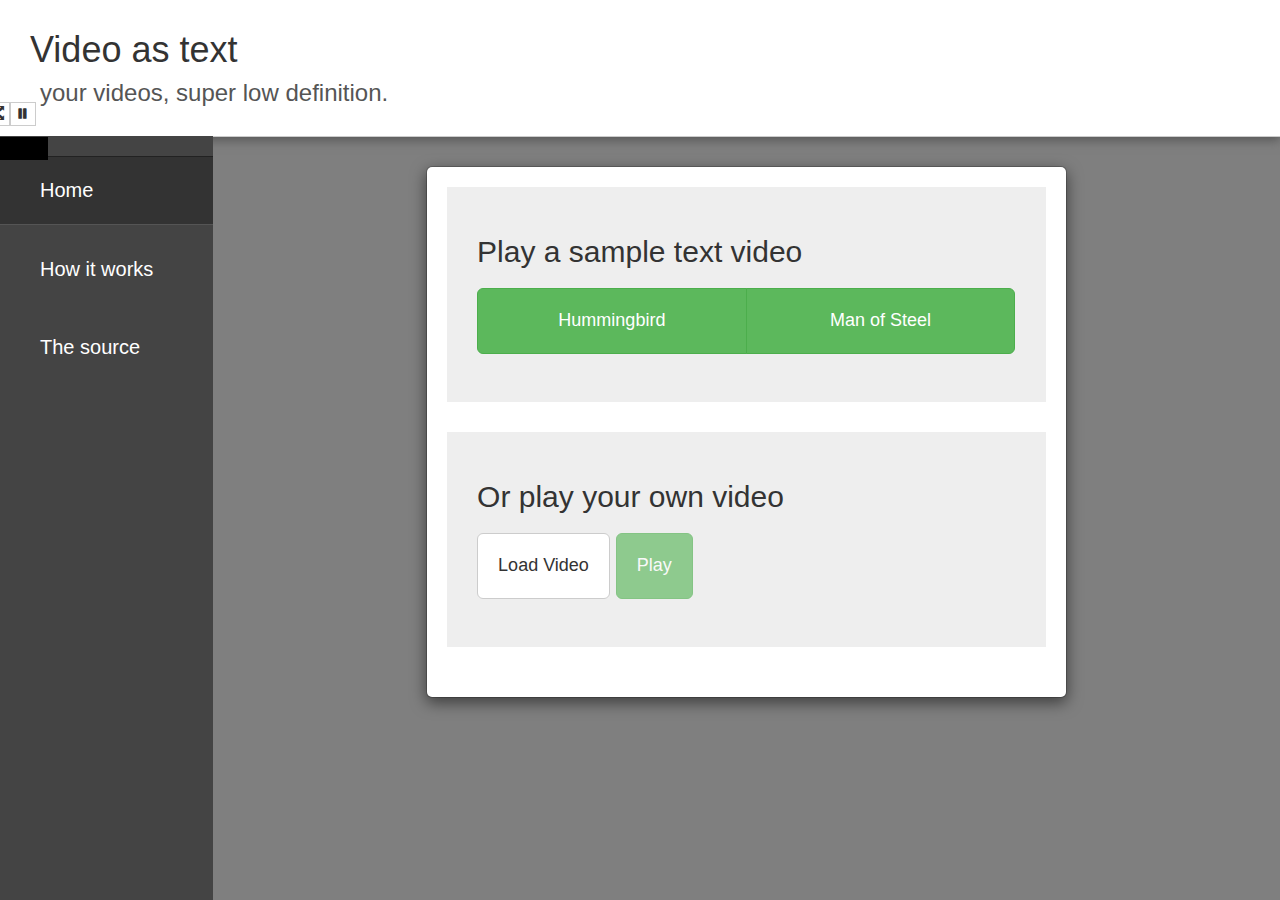
==== index.html @ bf2025c5 "Initial Commit" ====
<!DOCTYPE html>
<html>
  <head>
    <script src="http://ajax.googleapis.com/ajax/libs/jquery/1.10.2/jquery.min.js"></script>
    <link rel="stylesheet" type="text/css" href="css/bootstrap.min.css">
    <link rel="stylesheet" type="text/css" href="css/style.css">
  </head>
  <body>
    <div class="banner">
      <h1 style="display:inline-block">Video as text</h1>
      <h3>your videos, super low definition.</h3>
    </div>
    <div class="main-content">
      <div class="col-md-2 visible-lg visible-md" id="side-bar">
        <ul>
          <li class="selected">Home</li>
          <li>How it works</li>
          <li>The source</li>
        </ul>
      </div>
      <div class="col-md-10">
        <div class="col-md-8" style="margin-right:auto;margin-left:auto;float:none;">
          <div class="modal-dialog">
            <div class="modal-content">
              <div class="modal-body">
                <div class="jumbotron">
                  <h2 style="margin-bottom:20px;">Play a sample text video</h2>
                  <div class="btn-group">
                    <div class="btn btn-success btn-lg btn-video" id="sample-hummingbird">Hummingbird</div>
                    <div class="btn btn-success btn-lg btn-video" id="sample-superman">Man of Steel</div>
                  </div>
                </div>
                <div class="jumbotron" id="control-container">
                  <h2 style="margin-bottom:20px;">Or play your own video</h2>
                  <a href="#" id="video" class="btn btn-default btn-lg btn-control">Load Video</a>
                  <a href="#" id="play" class="btn btn-success  btn-lg btn-control disabled">Play</a>
                </div>
              </div>
            </div>
          </div>
  	    </div>
  	  </div>
  	</div>
  	<div id="video-container">
  	  <div id="screen" class="monospace-canvas">
  	  </div>
  	  <div id="control">
  	    <div class="btn btn-default pause" id="play-pause">
  	      <span class="glyphicon glyphicon-pause"></span>
  	    </div>
        <div class="progress" id="video-progress">
          <div class="progress-bar" id="progress-bar"></div>
        </div>
        <div class="btn btn-default pull-right fullscreen" id="fullscreen" style="right:0px;">
          <span class="glyphicon glyphicon-fullscreen"></span>
        </div>
      </div>
  	</div>
  	<div id="measure" class="monospace-canvas">.</div>
    <script type="text/javascript" src="js/out/bootstrap.min.js"></script>
    <script type="text/javascript" src="js/out/app.min.js"></script>
    <script type="text/javascript">
    var app = new asv.App();
    </script>
  </body>
</html>
---- css/style.css ----
/** For the really big screens */
@media(min-width:1500px) { .container { max-width: 1450px; } }
@media(min-width:1900px) { .container { max-width: 1850px; } }

body {
	background: #7F7F7F;
	position: absolute;
	top: 0px;
	left: 0px;
	right: 0px;
	bottom: 0px;
	overflow: hidden;
}

.container {
	padding: 20px 50px;
}

h1, h2, h3, h4, h5, h6 {
	margin-top: 0px;
	margin-bottom: 0px;
}

h3, h4, h5, h6 {
	margin-top: 10px;
	margin-left: 10px;
	color: #555;
}

.disabled {
	opacity: .2;
}

.form {
	position: relative;
	vertical-align: top;
}

.form .btn {
}

#file {
	visibility: none;
	width: 0px;
	height: 0px;
	margin: 0px;
	padding: 0px;
	position: absolute;
	top: 0px;
	left: 0px;
}

#video-container {
	z-index: 10;
	background: black;
	border-radius: 20px;
	-moz-border-radius: 20px;
	-webkit-border-radius: 20px;
	margin-left: auto;
	margin-right: auto;
	position: absolute;
}

#video-container.fullscreen {
	border-radius: 0px;
	-moz-border-radius: 0px;
	-webkit-border-radius: 0px;
	top: 0px !important;
	left: 0px !important;
	right: 0px !important;
	bottom: 0px !important;
	margin: 0px;
	padding: 0px;
}

#backing {
	position: absolute;
	left: 0px;
	right: 0px;
	top :0px;
	bottom: 0px;
	background: black;
	opacity: .8;
}

#screen {
	white-space: pre;
  margin-left: auto;
  margin-right: auto;
  position: absolute;
}

#measure {
	display: inline-block;
	position: absolute;
	top: -50px;
	left: -50px;
}

.monospace-canvas {
  margin: 0px;
  padding: 0px;
  font-family: 'Courier';
  font-size: 8px;
  background-color: black;
  color: #aaa;
}

#control {
	transition: opacity .5s linear 0s;
  /* Safari */
  -webkit-transition: opacity .5s linear 0s;
	position: absolute;
	bottom: 10px;
	left: 10px;
	right: 10px;
	height: 25px;
}

#control .progress {
  border-radius: 0px;
  -moz-border-radius: 0px;
  -webkit-border-radius: 0px;
	display: inline-block;
  position: absolute;
  left: 35px;
  right: 35px;
	top: 2px;
	height: 21px;
  cursor: pointer;
}

#control .progress-bar {
	height: 100%;
	transition: none;
	-webkit-transition: none;
}

#control .btn {
	border-radius: 0px;
	-moz-border-radius: 0px;
	-webkit-border-radius: 0px;
	position: absolute;
	top: 0px;
	padding: 1px 5px;
}

.btn-group {
	width: 100%;
}

.btn-video {
	width: 50%;
	vertical-align: middle;
	font-size: 18px;
	padding: 20px;
}

.btn-control {
	padding: 20px;
}

.banner {
	margin: 0px;
	background-color: white;
	border-bottom: 1px solid #ccc;
	box-shadow: 0px 3px 10px #555;
	padding: 30px;
}

.modal-dialog {
	height: 100px;
	width: auto;
}

.panel-body {
	padding: 10px;
}

#side-bar {
	height: 100%;
	background: #444;
	padding: 0px;
}

#side-bar ul {
	padding: 0px;
	margin: 0px;
	margin-top: 20px;
  list-style-type: none;
}

#side-bar li {
	padding: 20px;
	padding-left: 40px;
	width: 100%;
	color: white;
	font-size: 20px;
	cursor: pointer;
	margin-top: 10px;
	margin-bottom: 10px;
}

#side-bar li:hover {
	background: #3A3A3A;
}

#side-bar li.selected {
	padding-top: 19px;
  border-top: 1px solid #222;
	padding-bottom: 19px;
  border-bottom: 1px solid #555;
	background: #333;
}

#progress {
	margin-top: 15px;
}

.main-content {
	position: absolute;
	top: 136px;
	left: 0px;
	right: 0px;
	bottom: 0px;
}
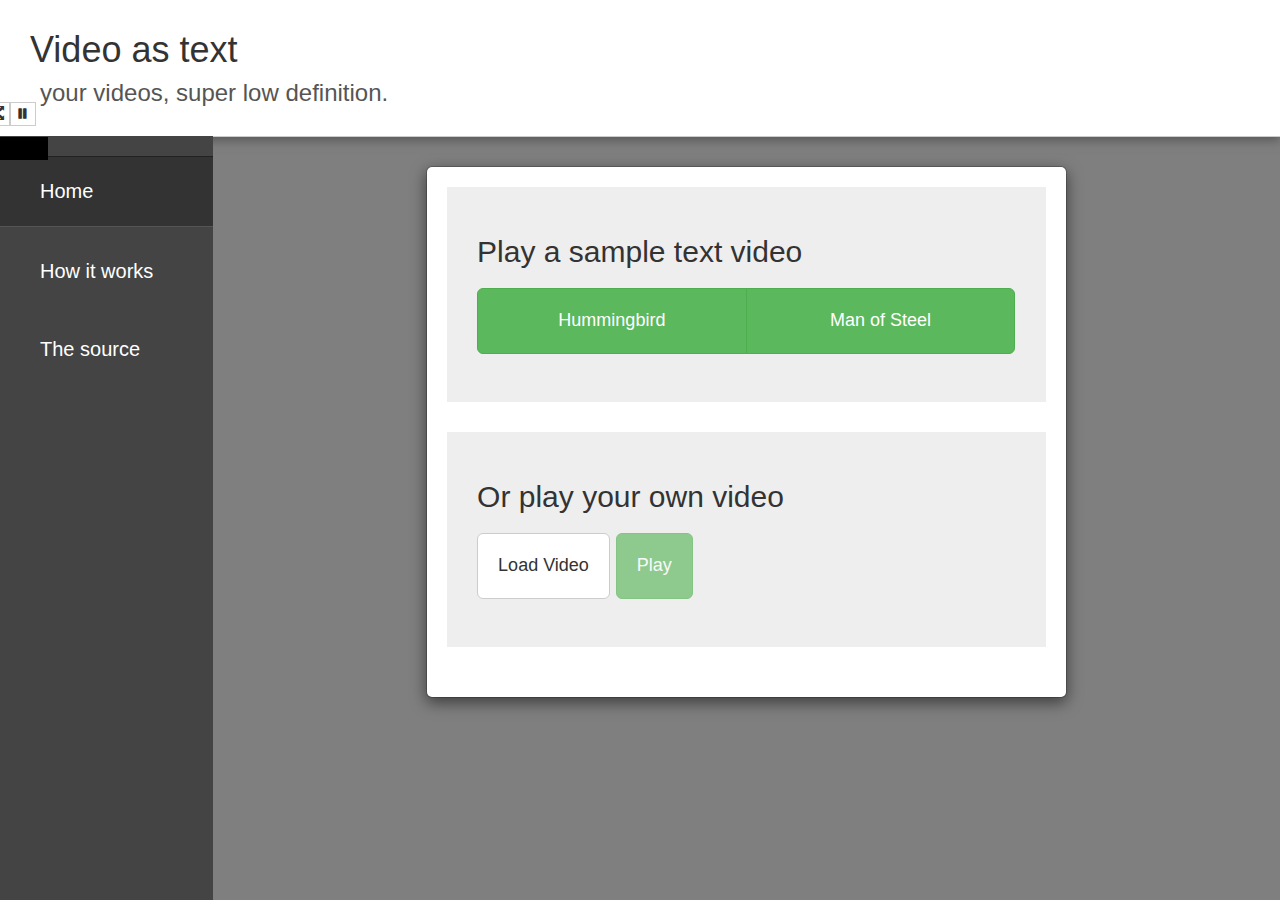
==== commit dc6809fb: "Changed some styling" ====
--- a/index.html
+++ b/index.html
@@ -13,9 +13,9 @@
     <div class="main-content">
       <div class="col-md-2 visible-lg visible-md" id="side-bar">
         <ul>
-          <li class="selected">Home</li>
-          <li>How it works</li>
-          <li>The source</li>
+          <li class="selected"><a href="#">Home</a></li>
+          <li><a href="#">How it works</a></li>
+          <li><a href="https://github.com/Yuhao93/videoastext" target="_blank">The source</a></li>
         </ul>
       </div>
       <div class="col-md-10">
--- a/css/style.css
+++ b/css/style.css
@@ -34,9 +34,6 @@
 .form {
 	position: relative;
 	vertical-align: top;
-}
-
-.form .btn {
 }
 
 #file {
@@ -191,14 +188,26 @@
 }
 
 #side-bar li {
-	padding: 20px;
-	padding-left: 40px;
+  margin-top: 10px;
+  margin-bottom: 10px;
+  width: 100%;
+}
+
+#side-bar li a {
+  padding: 20px !important;
+  padding-left: 40px !important;
+	display: inline-block;
 	width: 100%;
+	height: 100%;
+	padding: 0px;
+	margin: 0px;
+  font-size: 20px;
 	color: white;
-	font-size: 20px;
-	cursor: pointer;
-	margin-top: 10px;
-	margin-bottom: 10px;
+}
+
+#side-bar li a:hover {
+	text-decoration: none;
+	color: white;
 }
 
 #side-bar li:hover {
@@ -206,11 +215,14 @@
 }
 
 #side-bar li.selected {
+  border-top: 1px solid #222;
+  border-bottom: 1px solid #555;
+  background: #333;
+}
+
+#side-bar li.selected a {
 	padding-top: 19px;
-  border-top: 1px solid #222;
-	padding-bottom: 19px;
-  border-bottom: 1px solid #555;
-	background: #333;
+  padding-bottom: 19px;
 }
 
 #progress {
